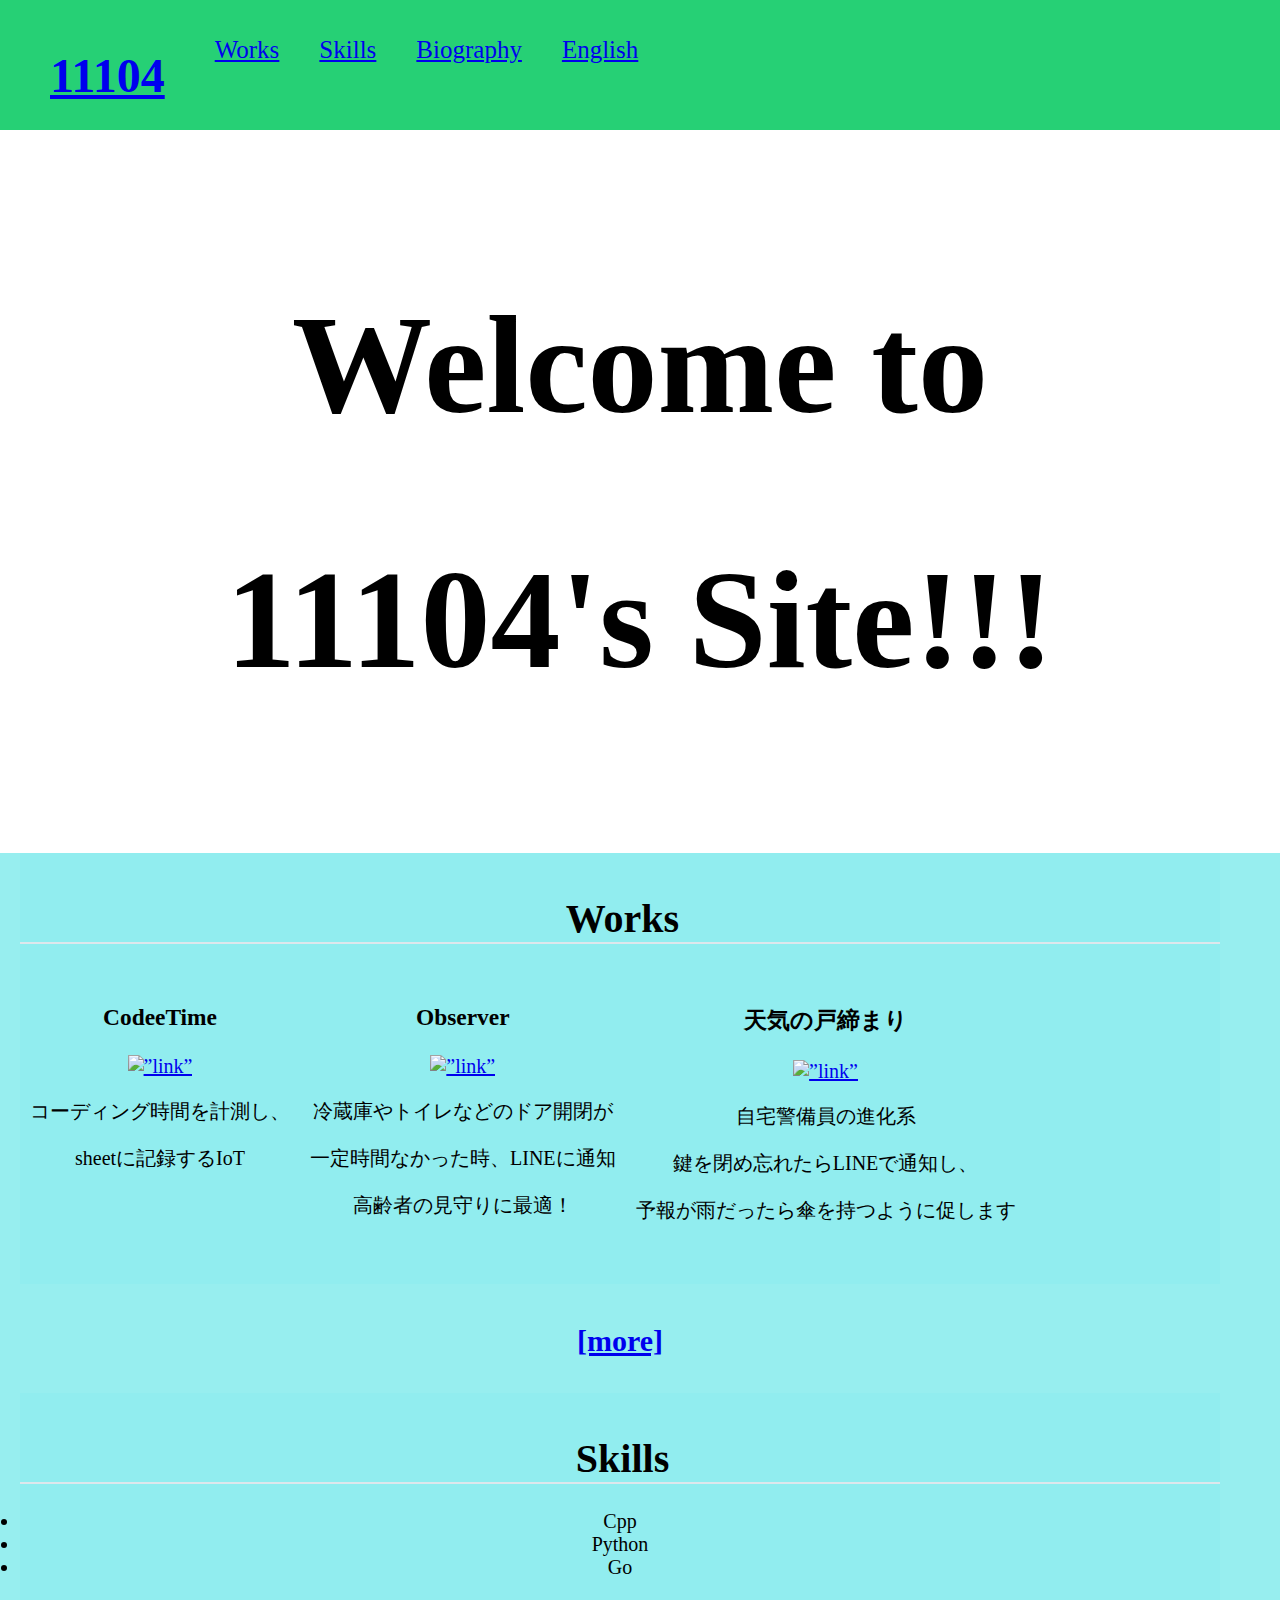
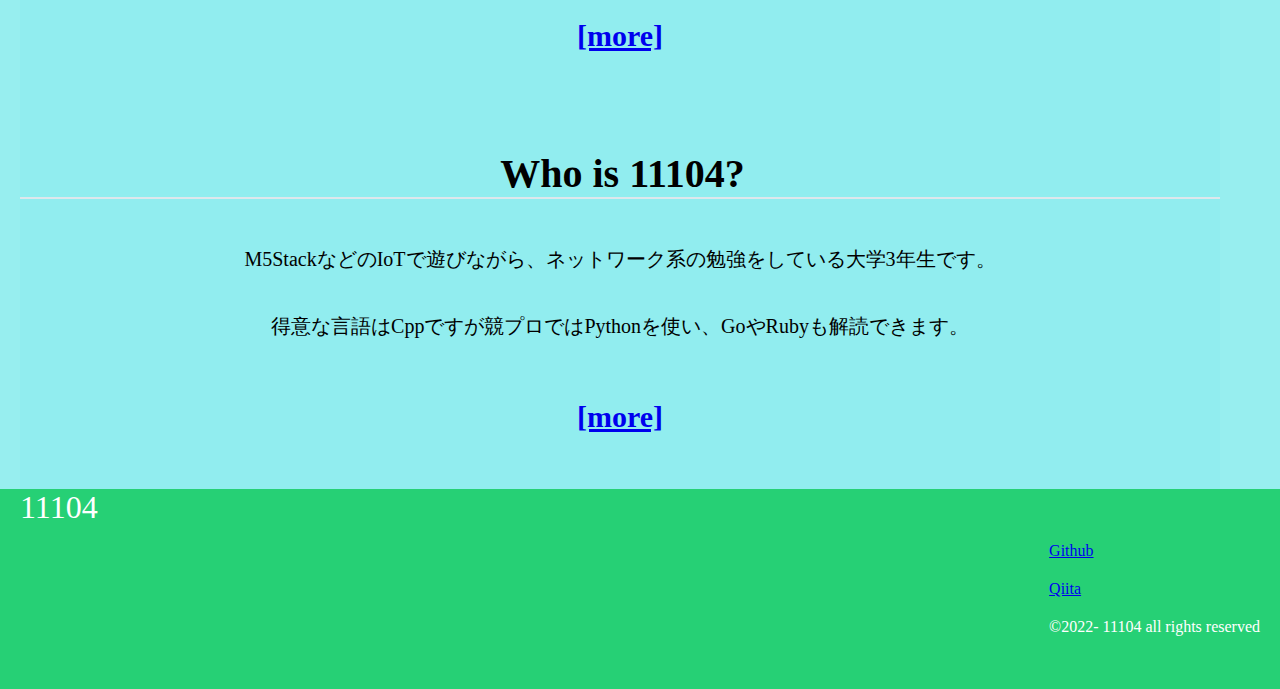
==== index.html @ 542f7409 "add observer img" ====
<!DOCTYPE html>
<html>
  <!-- header -->
  <head>
    <meta charset="utf-8">
    <link rel="stylesheet" href="index.css">
    <link rel="icon" href="https://github.com/11104/profile/blob/main/img/favicon.ico?raw=true">
    <title>11104's Site</title>
    <div class="header">
      <ul class="header-list">
        <h1 class="header-logo">
          <a href="https://11104.github.io/profile/index.html">11104</a>
        </h1>
        <li class="header-list">
          <a href="https://11104.github.io/profile/works.html">Works</a>
        </li>
        <li class="header-list">
          <a href="https://11104.github.io/profile/skills.html">Skills</a>
        </li>
        <li class="header-list">
          <a href="https://11104.github.io/profile/bio.html">Biography</a>
        </li>
        <li class="header-list">
          <a href="https://11104.github.io/profile/en/index.html">English</a>
        </li>
      </ul>
    </div>
  </head>

  <body>
<!--
    <div class="notice">
      <h2 class="section-title">Notice</h2>
      <p>a</p>
    </div>
-->
      <div class="top-welcome">
        <h1>Welcome to</h1>
        <h1>11104's Site!!!</h1>
      </div>

    <div class="main">
      <!--<div class="intro">-->
        <div class="contents">
          <h1 class="section-title">Works</h1>
          <div class="contents-display">
            <div class="contents-item">
              <h3>CodeeTime</h3>
              <a href="https://qiita.com/nih/items/55c80f370c1cb7d27e09">
                <img src="https://github.com/11104/profile/blob/main/img/codeetime.jpg?raw=true" alt=”link” width="300" >
              </a>
              <p>コーディング時間を計測し、</p>
              <p>sheetに記録するIoT</p>
            </div>
            <div class="contents-item">
              <h3>Observer</h3>
              <a href="https://qiita.com/nih/items/a832ae7ad478fdb6e4ab">
                <img src="https://github.com/11104/profile/blob/main/img/Observer.jpg?raw=true" alt=”link” width="300">
              </a>
              <p>冷蔵庫やトイレなどのドア開閉が</p>
              <p>一定時間なかった時、LINEに通知</p>
              <p>高齢者の見守りに最適！</p>
              </div>
            <!----
            <div class="contents-item">
              <h3>自宅警備員</h3>
              <a href="https://qiita.com/nih/items/6135769d6572f07a5789">
                <img src="https://github.com/11104/profile/blob/main/img/key_linenotice.jpg?raw=true" alt=”link” width="300" >
              </a>
              <p>鍵を閉め忘れたらLINEに通知します。</p>
              <p>M5Stack,M5Stick両方対応!</p>
            </div>
          </li>
            <---->
            <div class="contents-item">
              <p>
                <h3>天気の戸締まり</h3>
              </p>
              <p>
                <a href="https://qiita.com/nih/items/5b122e9b43f3f10e7acf">
                  <img src="https://github.com/11104/profile/blob/main/img/weathering_tojimari.jpg?raw=true" alt=”link” width="300">
                </a>
              </p>
              <p>自宅警備員の進化系</p>
              <p>鍵を閉め忘れたらLINEで通知し、</p><p>予報が雨だったら傘を持つように促します</p>
            </div>
          </div>
        </div>
        <h3 class="more">
          <a href="https://11104.github.io/profile/works.html">[more]</a>
        </h3>
        <div class="contents">
          <h1 class="section-title">Skills</h1>
          <li>Cpp</li>
          <li>Python</li>
          <li>Go</li>
          <h3 class="more">
            <a href="https://11104.github.io/profile/skills.html">[more]</a>
          </h3>
        </div>
        <div class="contents">
          <h1 class="section-title">Who is 11104?</h1>
          <p>M5StackなどのIoTで遊びながら、ネットワーク系の勉強をしている大学3年生です。</p>
          <p>得意な言語はCppですが競プロではPythonを使い、GoやRubyも解読できます。</p>
          <h3 class="more">
            <a href="https://11104.github.io/profile/bio.html">[more]</a>
          </h3>
        </div>
      <!--</div>-->
    </div>

    <div class="footer">
      <div class="footer-logo">11104</div>
      <div class="footer-list">
        <ul>
          <li>
            <a href="https://github.com/11104">Github</a>
          </li>
          <li>
            <a href="https://qiita.com/nih">Qiita</a>
          </li>
          <li>©2022-  11104  all rights reserved</li>
        </ul>
      </div>
    </div>
  </body>
</html>
---- index.css ----
body {
    font-family: "Avenir Next";
    margin: 0;
    flex-flow: column;
    min-height: 100vh;

    display: flex;
}
  
.header {
    background-color: #26d075;
    color: #fff;
    height: 100px;
    width: 100%;
    padding-bottom: 30px;
    float: left;
}
  
.header-logo {
    float: left;
    font-size: 48px;
    padding-left: 10px;
    padding-right: 30px;
}
  
.header-list li {
    float: left;
    padding: 20px 20px;
    font-size: 25px;
    list-style: none;
}
.notice{
    background-color: #ff0000;
}

.main {
    background-color: #91edeef1;
    font-size: 20px;
    padding-left:20px;
    padding-right:60px;

    flex-flow: column;
}
.top-welcome{
    font-size: 70px;
    padding-top: 60px;
    padding-bottom:60px;
    background-color: #fff;
    text-align:  center;
}
.contents {
    background-color: #91edeef1;
    font-size: 20px;
    padding-top: 10px;
    padding-bottom:20px;
    display:flex;
    flex-flow: column;
    text-align:  center;

  }
.contents-display{
    padding-top: 10px;
    padding-bottom:20px;
    display:flex;
    flex-flow: row;
    text-align:  center;
}
.contents-display li{
    list-style: none;
    display: flex;

}
.section-title {
    border-bottom: 2px solid #dee7ec;
    padding-top: 5px;
    padding-left: 5px;
}
.contents-item {
    float:left;
    padding-left: 10px;
    padding-right: 10px;

    
}
.contents-item li{
    list-style: none;

}


.more{
    font-size: 30px;
    padding-top: 10px;
    padding-bottom:5px;
    text-align:  center; 
}



.footer {
    background-color: #26d075;
    color: #fff;
    height: 200px;
    bottom: 0;
    width: 100%;

}
  
.footer-logo {
    font-size: 32px;
    padding-left:20px;
}
  
.footer-list {
    float: right;
    padding-right:20px;
}
  
.footer-list li {
    padding-bottom: 20px;
    list-style: none;
}
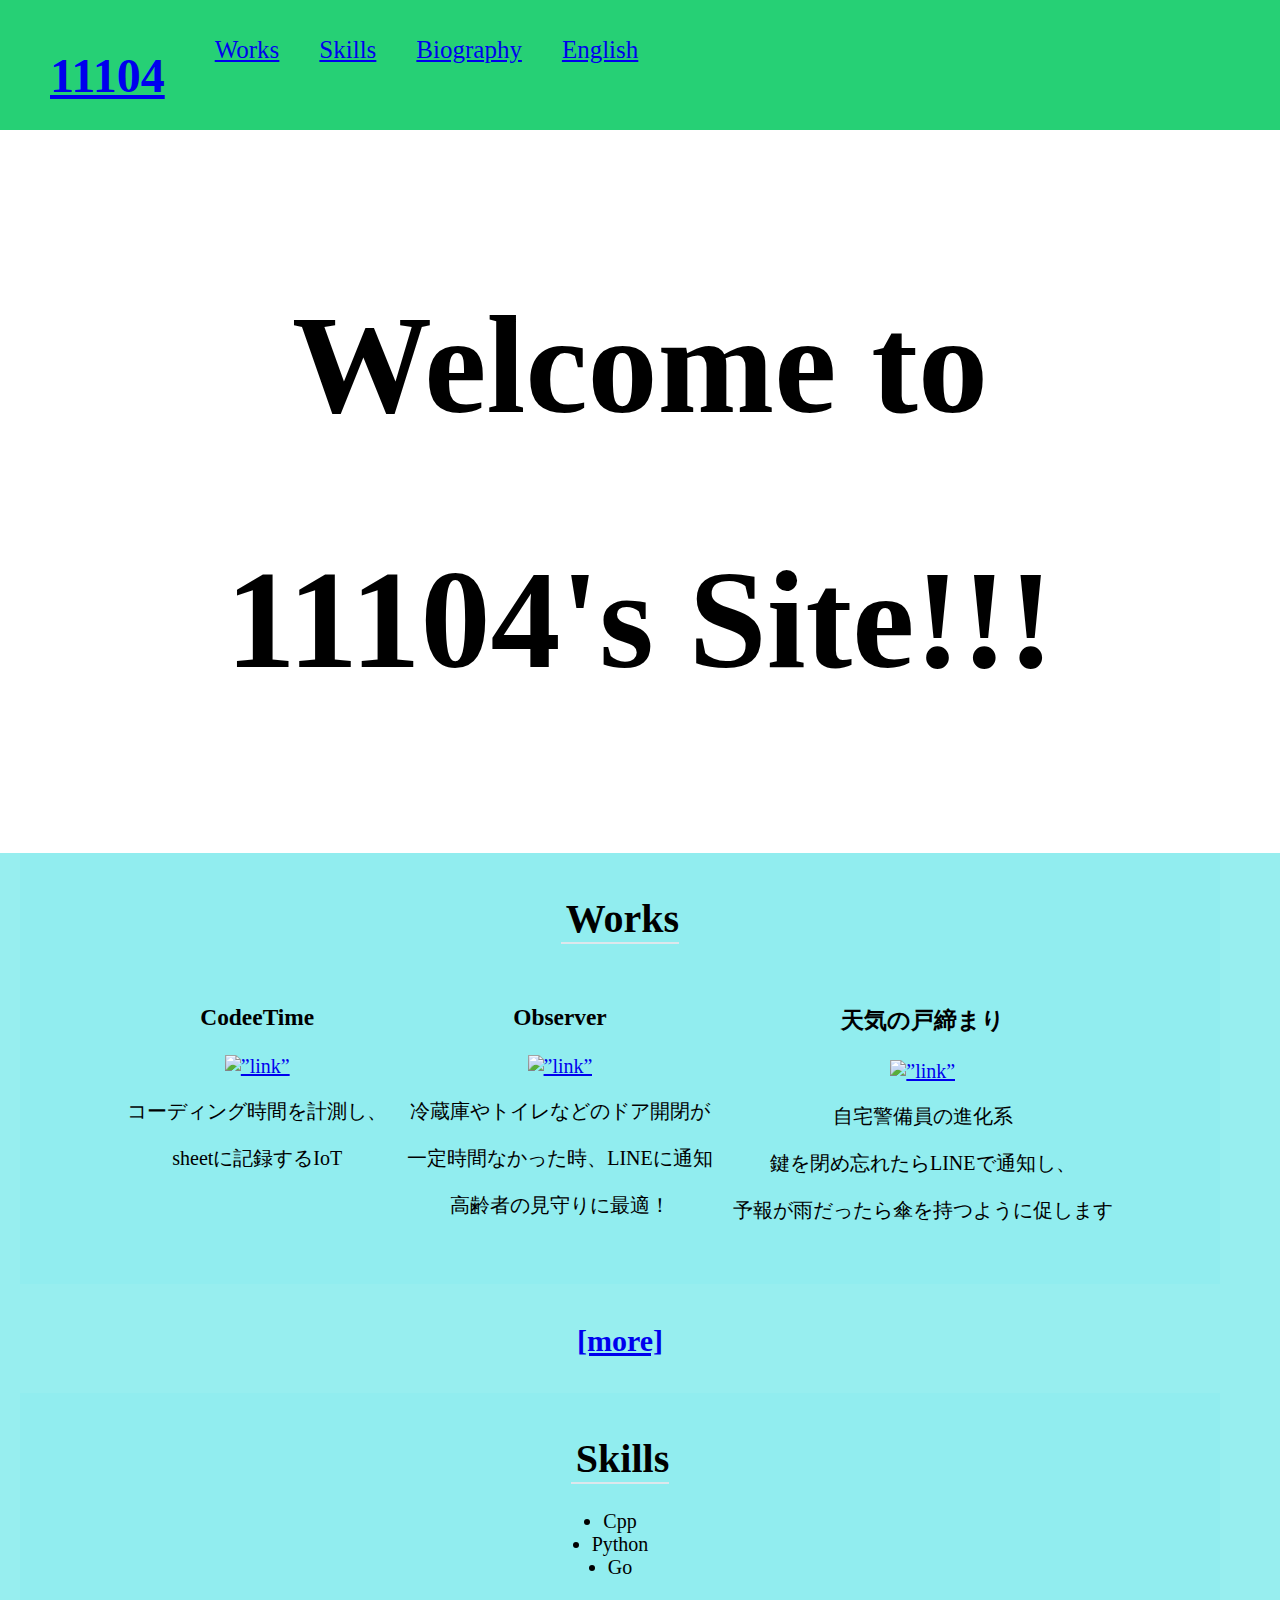
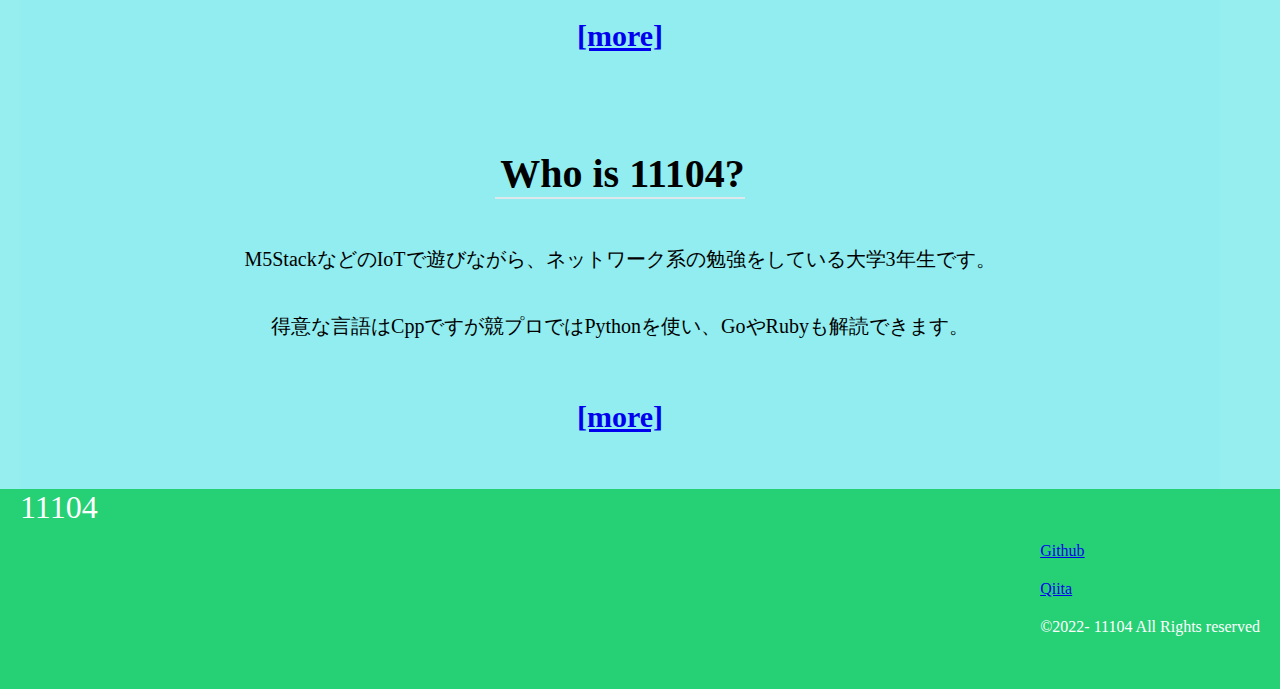
==== commit 528a8a4a: "fix footer allrights reserved" ====
--- a/index.html
+++ b/index.html
@@ -65,7 +65,7 @@
             <div class="contents-item">
               <h3>自宅警備員</h3>
               <a href="https://qiita.com/nih/items/6135769d6572f07a5789">
-                <img src="https://github.com/11104/profile/blob/main/img/key_linenotice.jpg?raw=true" alt=”link” width="300" >
+                <img src="https://github.com/11104/profile/blob/main/img/HomeGuard.jpg?raw=true" alt=”link” width="300" >
               </a>
               <p>鍵を閉め忘れたらLINEに通知します。</p>
               <p>M5Stack,M5Stick両方対応!</p>
@@ -119,7 +119,7 @@
           <li>
             <a href="https://qiita.com/nih">Qiita</a>
           </li>
-          <li>©2022-  11104  all rights reserved</li>
+          <li>©2022-  11104  All Rights reserved</li>
         </ul>
       </div>
     </div>
--- a/index.css
+++ b/index.css
@@ -56,6 +56,7 @@
     display:flex;
     flex-flow: column;
     text-align:  center;
+    align-items: center;
 
   }
 .contents-display{
@@ -63,7 +64,6 @@
     padding-bottom:20px;
     display:flex;
     flex-flow: row;
-    text-align:  center;
 }
 .contents-display li{
     list-style: none;
@@ -79,7 +79,6 @@
     float:left;
     padding-left: 10px;
     padding-right: 10px;
-
     
 }
 .contents-item li{
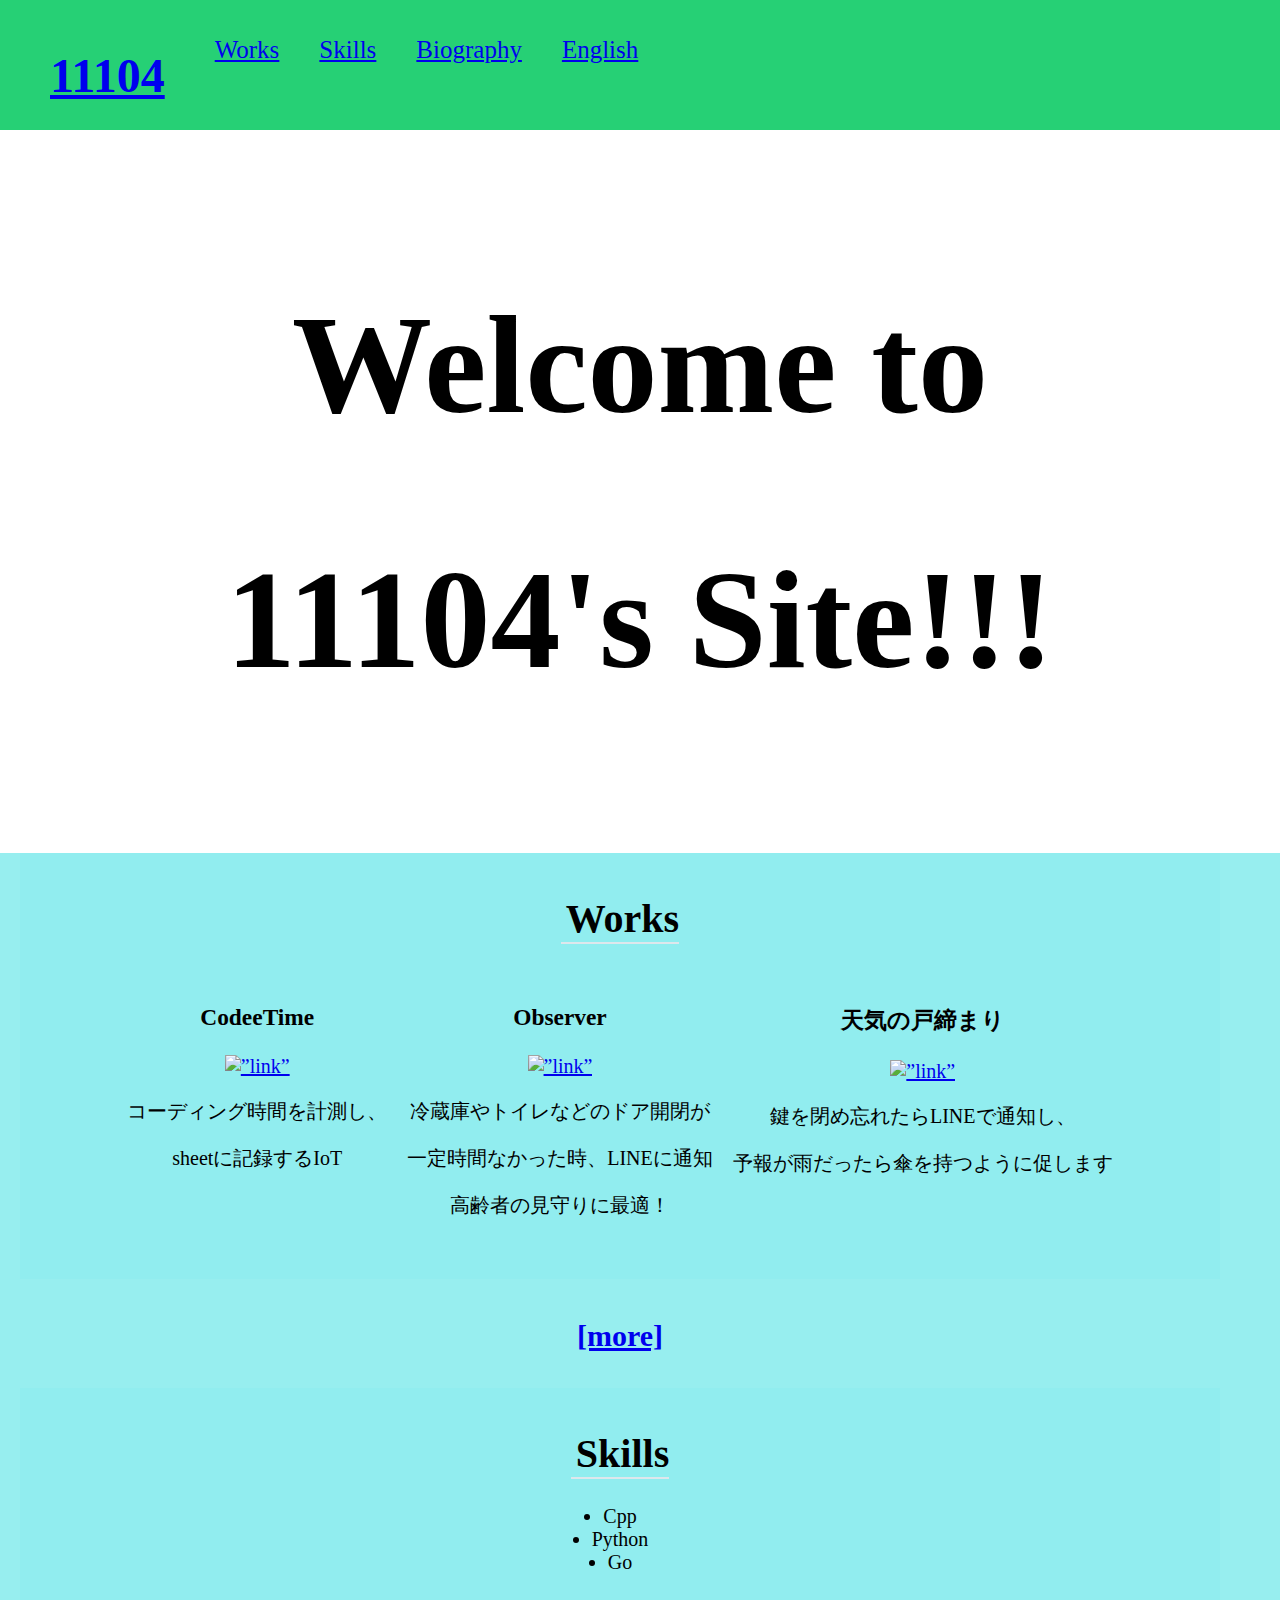
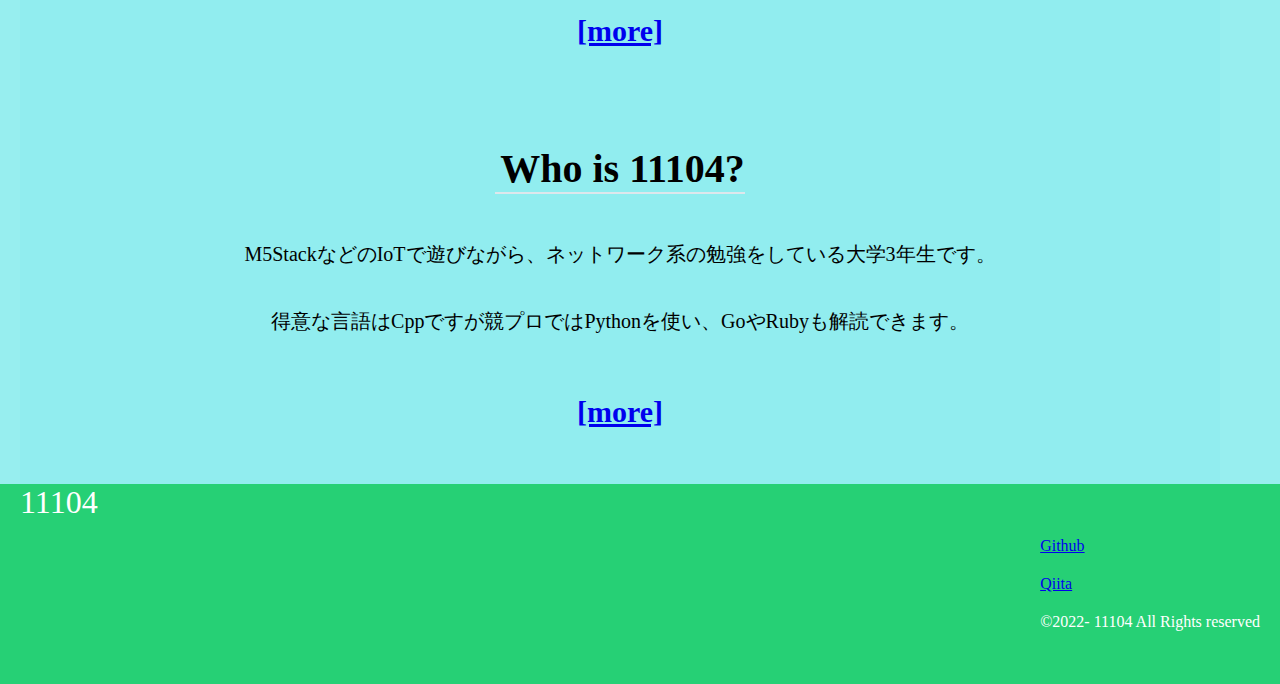
==== commit c80d3239: "add weathering comment 'next to HomeGuard'" ====
--- a/index.html
+++ b/index.html
@@ -4,7 +4,7 @@
   <head>
     <meta charset="utf-8">
     <link rel="stylesheet" href="index.css">
-    <link rel="icon" href="https://github.com/11104/profile/blob/main/img/favicon.ico?raw=true">
+    <link rel="shortcut icon" type="image/x-icon" href="favicon.ico">
     <title>11104's Site</title>
     <div class="header">
       <ul class="header-list">
@@ -81,7 +81,6 @@
                   <img src="https://github.com/11104/profile/blob/main/img/weathering_tojimari.jpg?raw=true" alt=”link” width="300">
                 </a>
               </p>
-              <p>自宅警備員の進化系</p>
               <p>鍵を閉め忘れたらLINEで通知し、</p><p>予報が雨だったら傘を持つように促します</p>
             </div>
           </div>
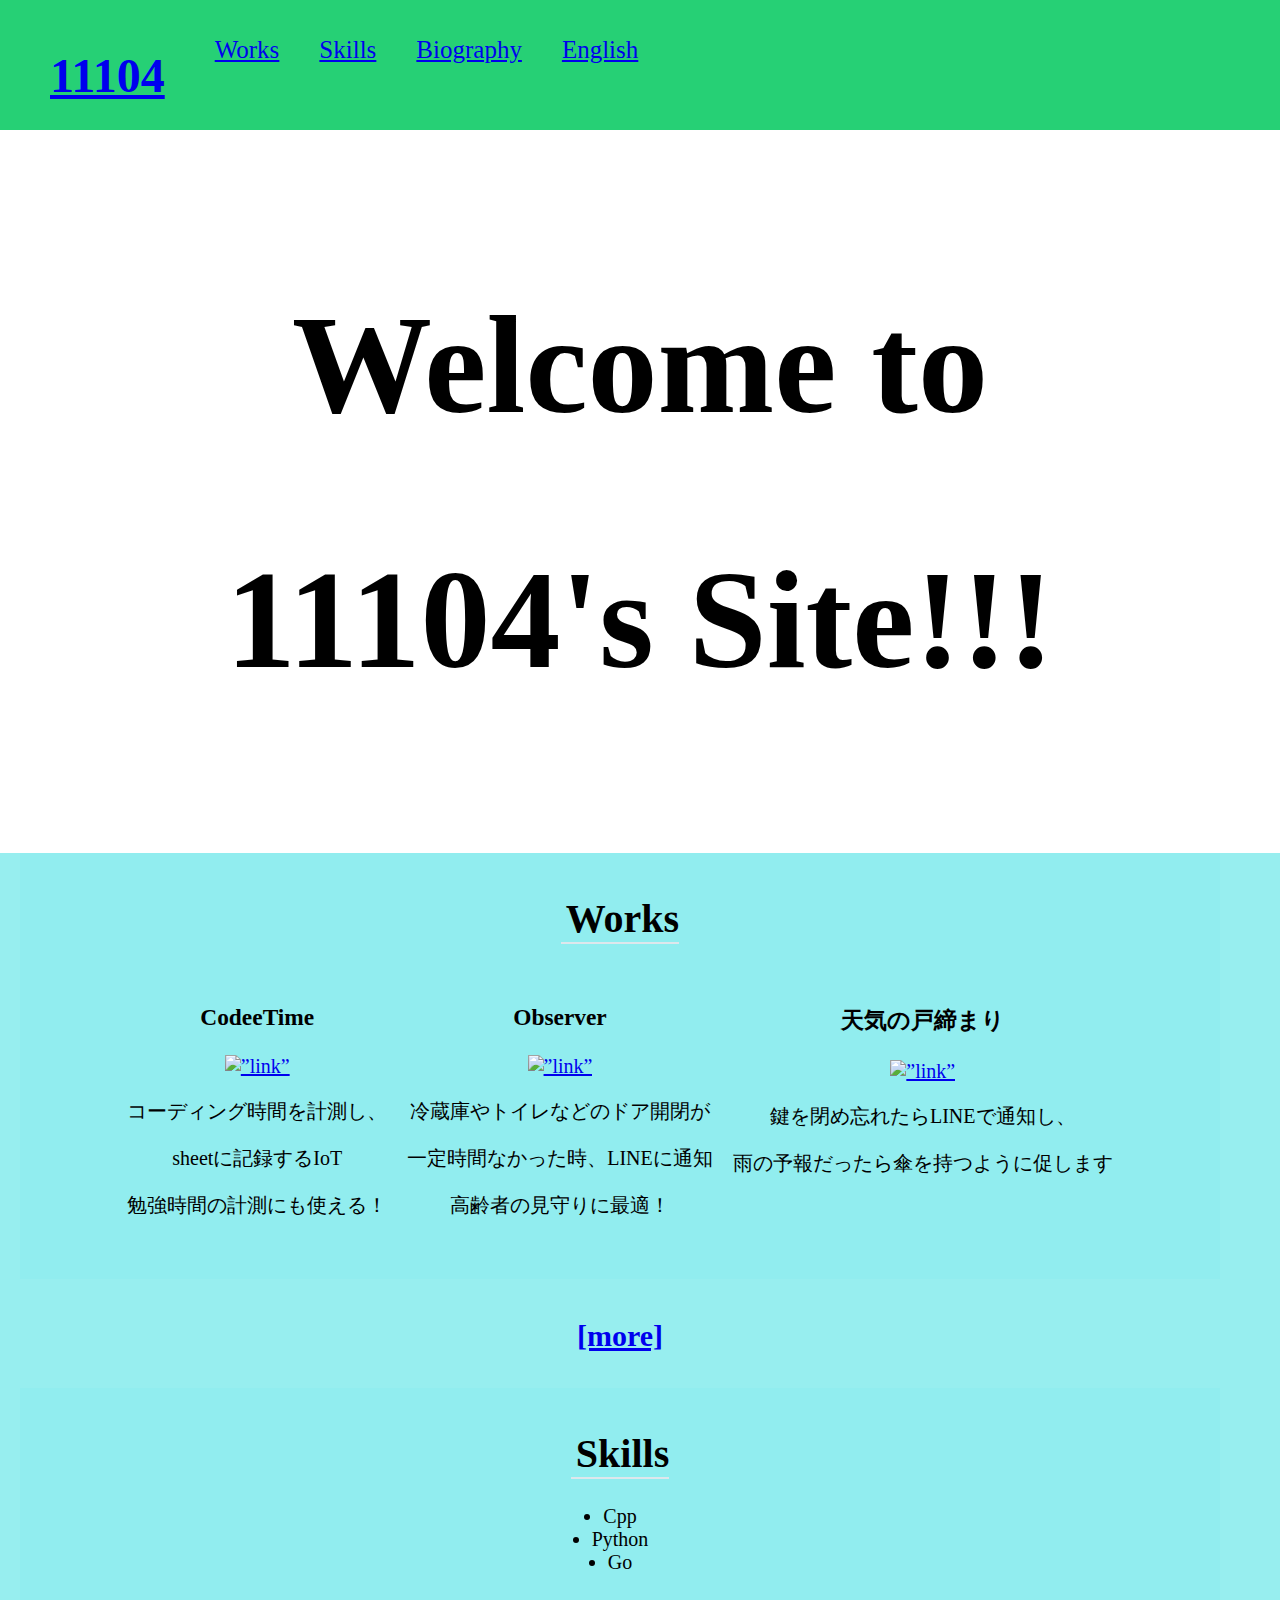
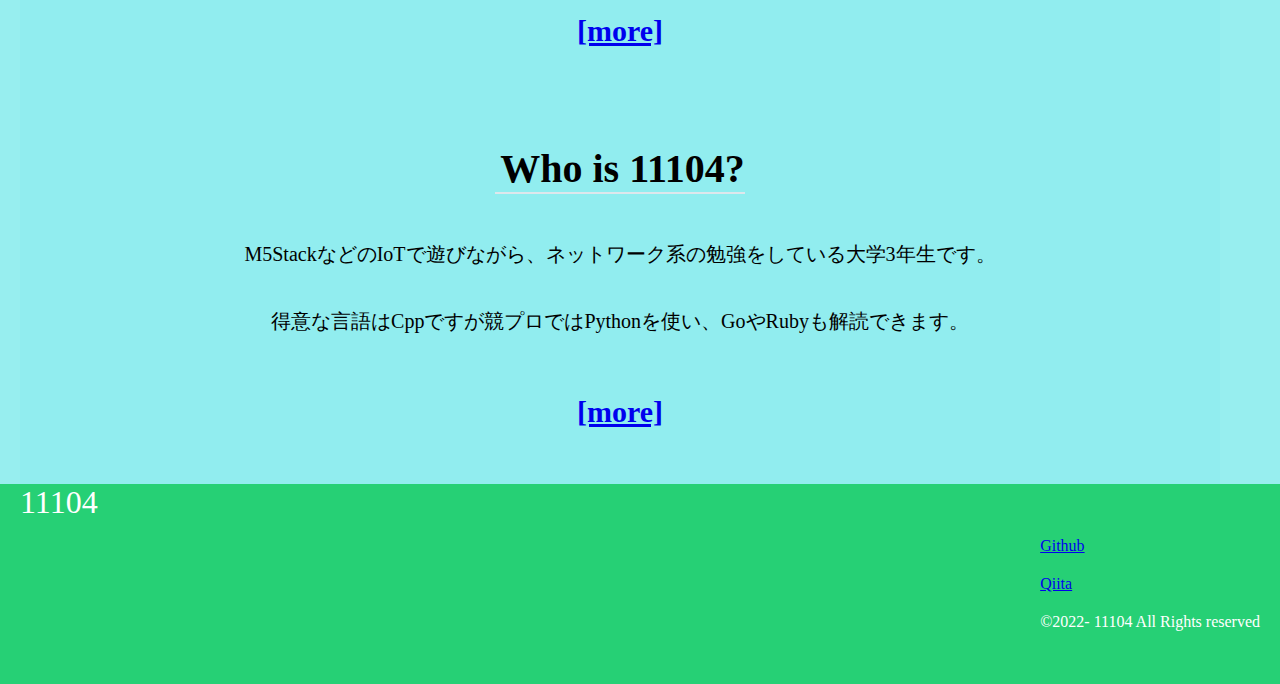
==== commit 5016fe84: "add codee time contents" ====
--- a/index.html
+++ b/index.html
@@ -51,6 +51,7 @@
               </a>
               <p>コーディング時間を計測し、</p>
               <p>sheetに記録するIoT</p>
+              <p>勉強時間の計測にも使える！</p>
             </div>
             <div class="contents-item">
               <h3>Observer</h3>
@@ -81,7 +82,7 @@
                   <img src="https://github.com/11104/profile/blob/main/img/weathering_tojimari.jpg?raw=true" alt=”link” width="300">
                 </a>
               </p>
-              <p>鍵を閉め忘れたらLINEで通知し、</p><p>予報が雨だったら傘を持つように促します</p>
+              <p>鍵を閉め忘れたらLINEで通知し、</p><p>雨の予報だったら傘を持つように促します</p>
             </div>
           </div>
         </div>
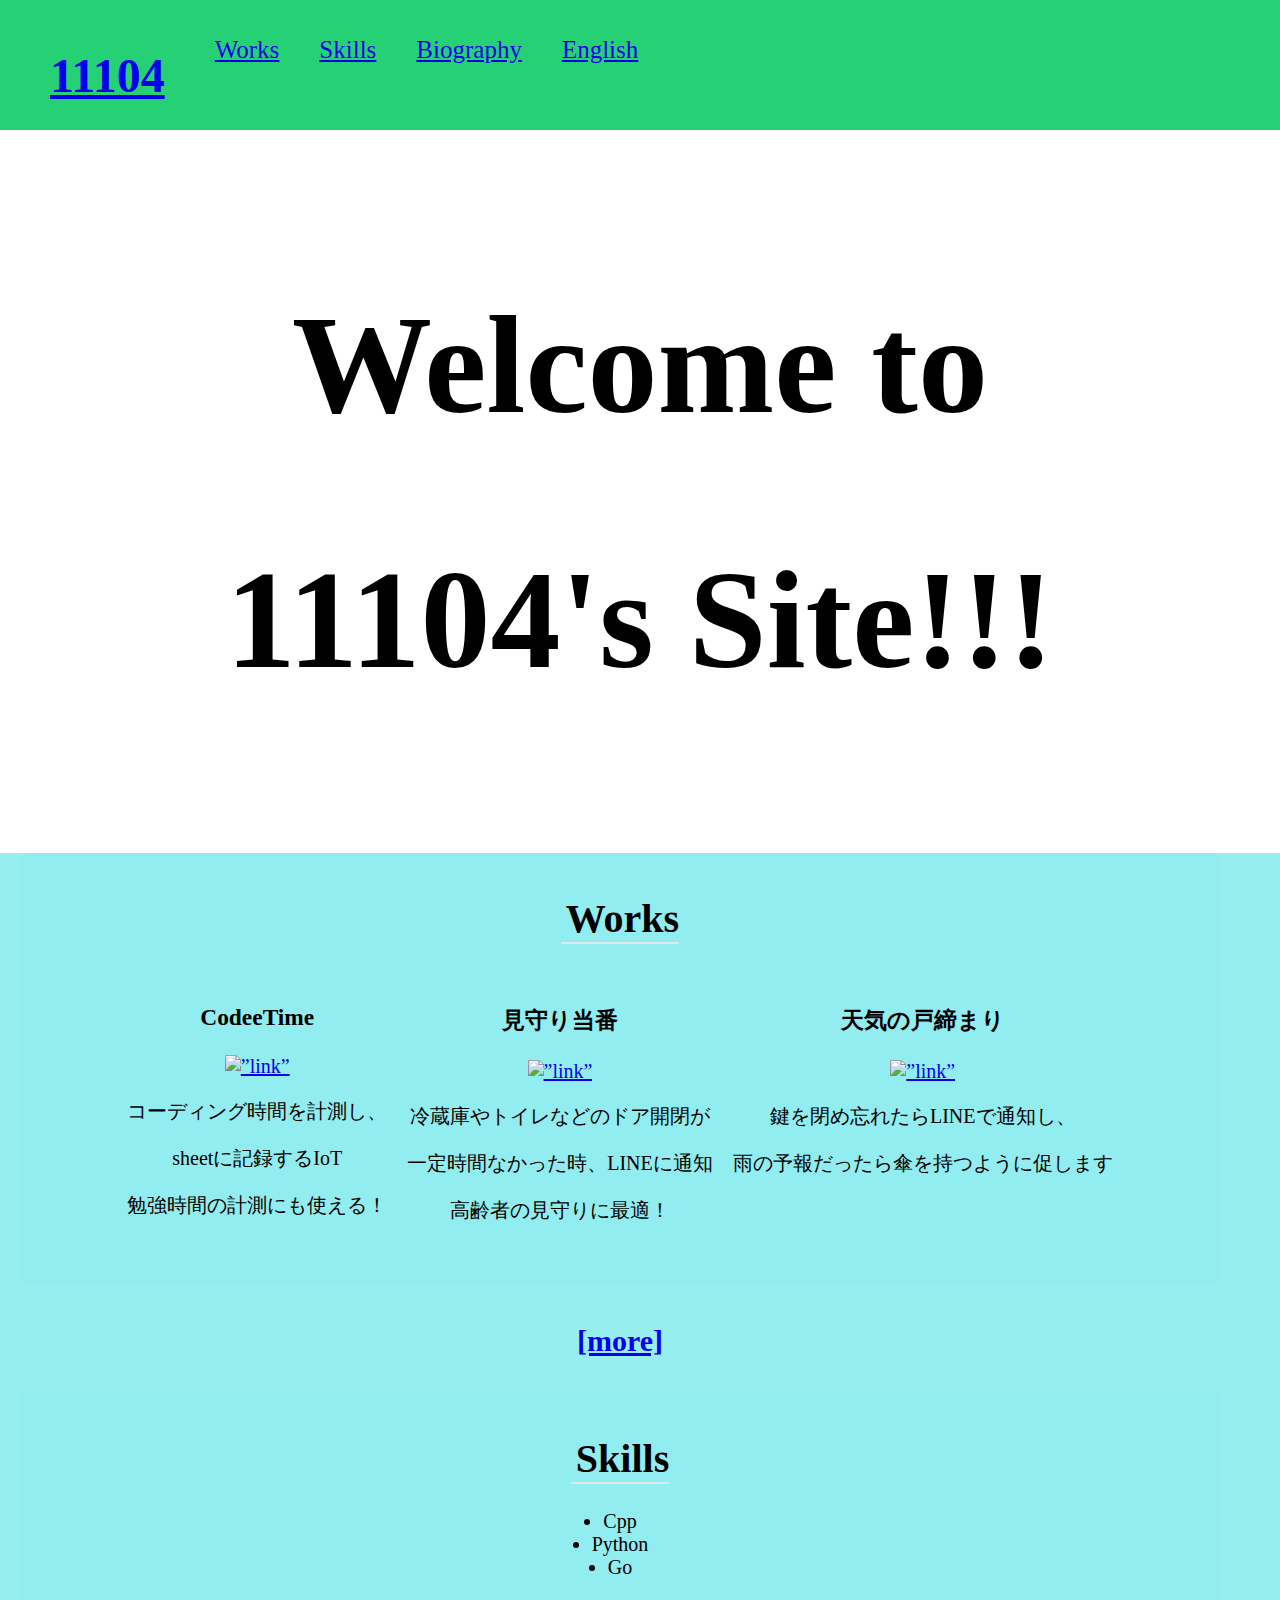
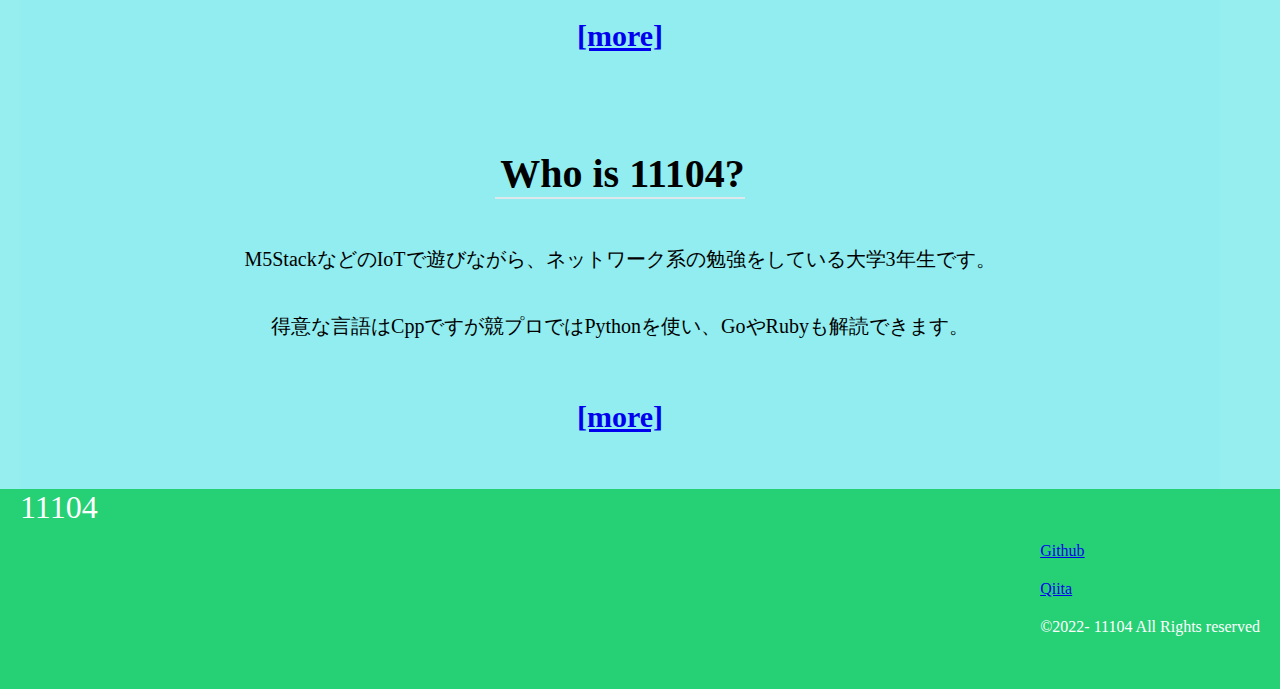
==== commit eb50e7bb: "change observer name ja" ====
--- a/index.html
+++ b/index.html
@@ -46,16 +46,16 @@
           <div class="contents-display">
             <div class="contents-item">
               <h3>CodeeTime</h3>
-              <a href="https://qiita.com/nih/items/55c80f370c1cb7d27e09">
-                <img src="https://github.com/11104/profile/blob/main/img/codeetime.jpg?raw=true" alt=”link” width="300" >
+              <a href="https://qiita.com/nih/items/55c80f370c1cb7d27e09" target="_blank">
+                <img src="https://github.com/11104/profile/blob/main/img/codeetime.jpg?raw=true" alt=”link” width="300">
               </a>
               <p>コーディング時間を計測し、</p>
               <p>sheetに記録するIoT</p>
               <p>勉強時間の計測にも使える！</p>
             </div>
             <div class="contents-item">
-              <h3>Observer</h3>
-              <a href="https://qiita.com/nih/items/a832ae7ad478fdb6e4ab">
+              <h3>見守り当番</h3>
+              <a href="https://qiita.com/nih/items/a832ae7ad478fdb6e4ab" target="_blank">
                 <img src="https://github.com/11104/profile/blob/main/img/Observer.jpg?raw=true" alt=”link” width="300">
               </a>
               <p>冷蔵庫やトイレなどのドア開閉が</p>
@@ -78,7 +78,7 @@
                 <h3>天気の戸締まり</h3>
               </p>
               <p>
-                <a href="https://qiita.com/nih/items/5b122e9b43f3f10e7acf">
+                <a href="https://qiita.com/nih/items/5b122e9b43f3f10e7acf" target="_blank">
                   <img src="https://github.com/11104/profile/blob/main/img/weathering_tojimari.jpg?raw=true" alt=”link” width="300">
                 </a>
               </p>
